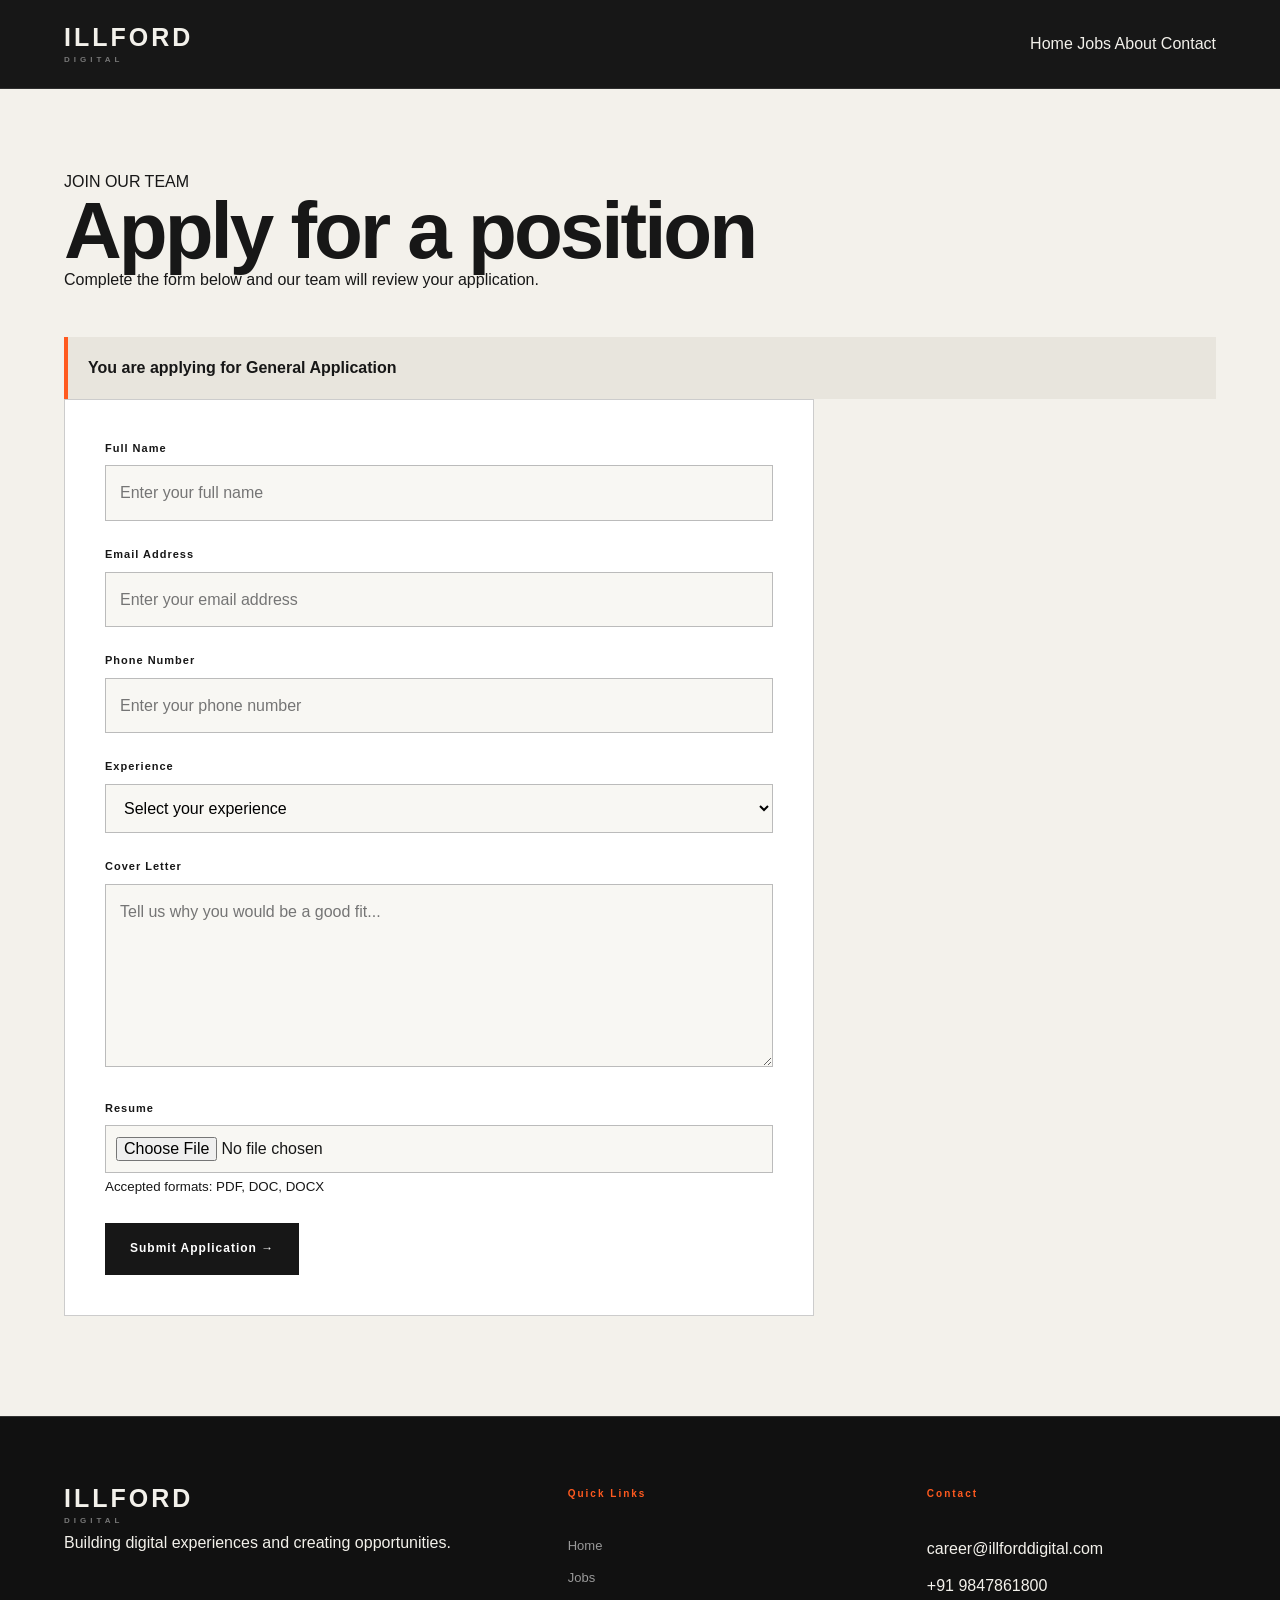
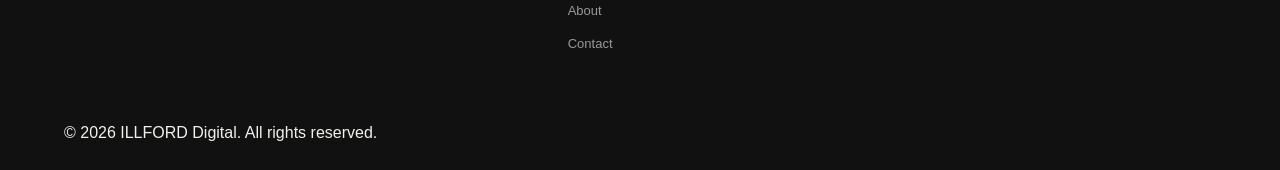
==== apply.html @ 4b97b5e9 "Initial commit - ILLFORD Digital job portal" ====
<!DOCTYPE html>
<html lang="en">

<head>

    <meta charset="UTF-8">

    <meta name="viewport" content="width=device-width, initial-scale=1.0">

    <title>Apply | ILLFORD Digital</title>

    <link rel="stylesheet" href="css/style.css">

</head>


<body>


    <!-- =========================
         NAVIGATION
    ========================== -->

    <header class="navbar">

        <div class="container nav-container">

            <a href="index.html" class="logo">

                ILLF<span>O</span>RD

                <small>DIGITAL</small>

            </a>


            <nav>

                <a href="index.html">
                    Home
                </a>

                <a href="jobs.html">
                    Jobs
                </a>

                <a href="about.html">
                    About
                </a>

                <a href="contact.html">
                    Contact
                </a>

            </nav>

        </div>

    </header>



    <!-- =========================
         APPLICATION PAGE
    ========================== -->

    <main>


        <section class="application-section">

            <div class="container">


                <div class="application-header">

                    <p class="eyebrow">
                        JOIN OUR TEAM
                    </p>

                    <h1>
                        Apply for a position
                    </h1>

                    <p>
                        Complete the form below and our team
                        will review your application.
                    </p>

                </div>



                <!-- Selected Job -->

                <div class="selected-job">

                    <span>
                        You are applying for
                    </span>

                    <strong id="selectedJob">
                        Loading...
                    </strong>

                </div>



                <!-- Application Form -->

                <form
                    id="applicationForm"
                    class="application-form"
                >


                    <!-- Name -->

                    <div class="form-group">

                        <label for="fullName">
                            Full Name
                        </label>

                        <input
                            type="text"
                            id="fullName"
                            name="fullName"
                            placeholder="Enter your full name"
                            required
                        >

                    </div>



                    <!-- Email -->

                    <div class="form-group">

                        <label for="email">
                            Email Address
                        </label>

                        <input
                            type="email"
                            id="email"
                            name="email"
                            placeholder="Enter your email address"
                            required
                        >

                    </div>



                    <!-- Phone -->

                    <div class="form-group">

                        <label for="phone">
                            Phone Number
                        </label>

                        <input
                            type="tel"
                            id="phone"
                            name="phone"
                            placeholder="Enter your phone number"
                            required
                        >

                    </div>



                    <!-- Experience -->

                    <div class="form-group">

                        <label for="experience">
                            Experience
                        </label>

                        <select
                            id="experience"
                            name="experience"
                            required
                        >

                            <option value="">
                                Select your experience
                            </option>

                            <option value="Fresher">
                                Fresher
                            </option>

                            <option value="0-1">
                                0–1 Years
                            </option>

                            <option value="1-2">
                                1–2 Years
                            </option>

                            <option value="2-5">
                                2–5 Years
                            </option>

                            <option value="5+">
                                5+ Years
                            </option>

                        </select>

                    </div>



                    <!-- Cover Letter -->

                    <div class="form-group">

                        <label for="message">
                            Cover Letter
                        </label>

                        <textarea
                            id="message"
                            name="message"
                            rows="6"
                            placeholder="Tell us why you would be a good fit..."
                            required
                        ></textarea>

                    </div>



                    <!-- Resume -->

                    <div class="form-group">

                        <label for="resume">
                            Resume
                        </label>

                        <input
                            type="file"
                            id="resume"
                            name="resume"
                            accept=".pdf,.doc,.docx"
                            required
                        >

                        <small>
                            Accepted formats: PDF, DOC, DOCX
                        </small>

                    </div>



                    <!-- Submit -->

                    <button
                        type="submit"
                        class="submit-btn"
                    >
                        Submit Application →
                    </button>


                    <!-- Success Message -->

                    <div
                        id="successMessage"
                        class="success-message"
                    >

                        <strong>
                            Application submitted successfully!
                        </strong>

                        <p>
                            Thank you for applying.
                            Our team will review your application
                            and contact you if your profile is shortlisted.
                        </p>

                    </div>


                </form>

            </div>

        </section>


    </main>



    <!-- =========================
         FOOTER
    ========================== -->

    <footer class="footer">

        <div class="container footer-content">


            <div>

                <a
                    href="index.html"
                    class="logo footer-logo"
                >

                    ILLF<span>O</span>RD

                    <small>DIGITAL</small>

                </a>

                <p>
                    Building digital experiences and
                    creating opportunities.
                </p>

            </div>



            <div class="footer-links">

                <h4>
                    Quick Links
                </h4>

                <a href="index.html">
                    Home
                </a>

                <a href="jobs.html">
                    Jobs
                </a>

                <a href="about.html">
                    About
                </a>

                <a href="contact.html">
                    Contact
                </a>

            </div>



            <div class="footer-links">

                <h4>
                    Contact
                </h4>

                <p>
                    career@illforddigital.com
                </p>

                <p>
                    +91 9847861800
                </p>

            </div>


        </div>


        <div class="container copyright">

            <p>
                © 2026 ILLFORD Digital. All rights reserved.
            </p>

        </div>

    </footer>



    <script src="js/apply.js"></script>

</body>

</html>
---- css/style.css ----
/* =========================================================
   ILLFORD DIGITAL — MAIN STYLESHEET
   ========================================================= */


/* =========================
   RESET
   ========================= */

* {
    margin: 0;
    padding: 0;
    box-sizing: border-box;
}

html {
    scroll-behavior: smooth;
}

body {
    font-family: Arial, Helvetica, sans-serif;
    background: #f3f1eb;
    color: #171717;
    line-height: 1.6;
}

a {
    text-decoration: none;
    color: inherit;
}

button,
input,
textarea,
select {
    font: inherit;
}

.container {
    width: min(1180px, 90%);
    margin: auto;
}


/* =========================================================
   PREMIUM NAVBAR
   ========================================================= */

.navbar {
    background: #171717;
    color: #f3f1eb;
    border-bottom: 1px solid #2f2f2f;
    position: relative;
    z-index: 100;
}

.nav-container {
    min-height: 88px;
    display: flex;
    align-items: center;
    justify-content: space-between;
    gap: 40px;
}


/* LOGO */

.logo {
    display: inline-block;
    color: #f3f1eb;
    font-size: 25px;
    font-weight: 900;
    letter-spacing: 3px;
    line-height: 1;
    white-space: nowrap;
    transition: 0.2s ease;
}

.logo small {
    display: block;
    margin-top: 6px;
    font-size: 8px;
    letter-spacing: 4px;
    font-weight: 700;
    color: #777;
}

.logo:hover {
    color: #ff5a1f;
}


/* NAVIGATION */

.nav-links {
    display: flex;
    align-items: center;
    gap: 6px;
    padding: 5px;
    border: 1px solid #303030;
    border-radius: 50px;
    background: #1d1d1d;
}

.nav-links a {
    position: relative;
    padding: 10px 18px;
    color: #999;
    font-size: 12px;
    font-weight: 800;
    letter-spacing: 0.8px;
    border-radius: 40px;
    transition:
        color 0.2s ease,
        background 0.2s ease,
        transform 0.2s ease;
}

.nav-links a:hover {
    color: #f3f1eb;
    background: #292929;
}


/* ACTIVE PAGE */

.nav-links a.active {
    color: #171717;
    background: #ff5a1f;
}

.nav-links a.active:hover {
    color: #171717;
    background: #ff5a1f;
}


/* VIEW JOBS BUTTON */

.nav-cta {
    display: inline-flex;
    align-items: center;
    justify-content: center;
    gap: 10px;
    min-width: 135px;
    padding: 13px 19px;
    border: 1px solid #ff5a1f;
    border-radius: 2px;
    color: #ff5a1f;
    font-size: 11px;
    font-weight: 900;
    letter-spacing: 1px;
    transition:
        background 0.25s ease,
        color 0.25s ease,
        transform 0.25s ease;
}

.nav-cta:hover {
    background: #ff5a1f;
    color: #171717;
    transform: translateY(-2px);
}


/* =========================================================
   HOME PAGE
   ========================================================= */


/* HERO */

.hero-new {
    background: #171717;
    color: #f3f1eb;
    min-height: 650px;
    padding: 55px 0 35px;
    position: relative;
    overflow: hidden;
}

.hero-new::after {
    content: "";
    position: absolute;
    width: 380px;
    height: 380px;
    border: 1px solid #333;
    border-radius: 50%;
    right: -120px;
    bottom: -180px;
    pointer-events: none;
}

.hero-top {
    display: flex;
    justify-content: space-between;
    align-items: center;
    border-bottom: 1px solid #333;
    padding-bottom: 20px;
}

.hero-label {
    display: flex;
    align-items: center;
    gap: 10px;
    color: #aaa;
    font-size: 11px;
    font-weight: 800;
    letter-spacing: 2px;
}

.hero-label span {
    width: 8px;
    height: 8px;
    display: inline-block;
    background: #ff5a1f;
    border-radius: 50%;
}

.hero-number {
    color: #666;
    font-size: 12px;
    font-weight: 800;
}


.hero-main {
    min-height: 470px;
    display: grid;
    grid-template-columns: 2fr 1fr;
    align-items: center;
    gap: 70px;
}

.hero-title h1 {
    font-size: clamp(75px, 11vw, 150px);
    line-height: 0.82;
    letter-spacing: -7px;
    font-weight: 900;
}

.hero-title h1 span {
    color: #ff5a1f;
}


.hero-side {
    max-width: 310px;
}

.hero-description {
    color: #aaa;
    font-size: 16px;
    line-height: 1.8;
    margin-bottom: 35px;
}

.hero-button {
    display: inline-flex;
    align-items: center;
    justify-content: space-between;
    gap: 35px;
    min-width: 230px;
    padding: 17px 20px;
    background: #ff5a1f;
    color: #171717;
    font-size: 12px;
    font-weight: 900;
    letter-spacing: 1px;
    transition: 0.25s ease;
}

.hero-button span {
    font-size: 20px;
}

.hero-button:hover {
    background: #f3f1eb;
    color: #171717;
    transform: translateY(-3px);
}


.hero-bottom {
    display: flex;
    align-items: center;
    gap: 10px;
    border-top: 1px solid #333;
    padding-top: 20px;
}

.hero-tag {
    border: 1px solid #444;
    padding: 8px 14px;
    color: #888;
    font-size: 10px;
    font-weight: 800;
    letter-spacing: 1.5px;
}

.hero-scroll {
    margin-left: auto;
    color: #666;
    font-size: 10px;
    letter-spacing: 1.5px;
}


/* =========================================================
   COMMON SECTIONS
   ========================================================= */

.section-label {
    color: #ff5a1f;
    font-size: 11px;
    font-weight: 900;
    letter-spacing: 2px;
}


/* =========================================================
   POSITIONS
   ========================================================= */

.positions-section {
    padding: 110px 0;
    background: #f3f1eb;
}

.section-heading {
    display: flex;
    justify-content: space-between;
    align-items: flex-end;
    margin-bottom: 65px;
}

.section-heading h2,
.why-header h2 {
    margin-top: 18px;
    font-size: clamp(50px, 7vw, 90px);
    line-height: 0.9;
    letter-spacing: -4px;
    font-weight: 900;
}

.section-heading h2 span,
.why-header h2 span {
    color: #ff5a1f;
}

.position-count {
    display: flex;
    align-items: center;
    gap: 14px;
}

.position-count strong {
    font-size: 65px;
    line-height: 1;
    font-weight: 900;
}

.position-count span {
    font-size: 10px;
    line-height: 1.3;
    font-weight: 800;
    letter-spacing: 1px;
    color: #777;
}


/* FEATURED JOBS */

.featured-jobs {
    border-top: 2px solid #171717;
}

.featured-job {
    display: grid;
    grid-template-columns: 80px 1fr 80px;
    align-items: center;
    gap: 30px;
    padding: 32px 0;
    border-bottom: 1px solid #bbb;
    transition: 0.25s ease;
}

.featured-job:hover {
    padding-left: 15px;
    padding-right: 15px;
    background: #e9e6de;
}

.job-index {
    font-size: 13px;
    font-weight: 900;
    color: #999;
}

.job-info > span {
    display: block;
    margin-bottom: 8px;
    color: #777;
    font-size: 10px;
    font-weight: 900;
    letter-spacing: 1.5px;
}

.job-info h3 {
    font-size: 30px;
    line-height: 1.1;
    font-weight: 900;
    letter-spacing: -1px;
}

.job-info p {
    max-width: 550px;
    margin-top: 8px;
    color: #777;
    font-size: 14px;
}

.job-arrow {
    justify-self: end;
    width: 48px;
    height: 48px;
    display: flex;
    align-items: center;
    justify-content: center;
    border: 1px solid #aaa;
    font-size: 20px;
    transition: 0.25s ease;
}

.featured-job:hover .job-arrow {
    background: #ff5a1f;
    border-color: #ff5a1f;
    transform: rotate(45deg);
}

.all-jobs-link {
    text-align: right;
    margin-top: 30px;
}

.all-jobs-link a {
    color: #171717;
    font-size: 12px;
    font-weight: 900;
    letter-spacing: 1px;
    border-bottom: 2px solid #ff5a1f;
    padding-bottom: 5px;
}

.all-jobs-link span {
    margin-left: 10px;
    color: #ff5a1f;
}


/* =========================================================
   WHY ILLFORD
   ========================================================= */

.why-section {
    background: #171717;
    color: #f3f1eb;
    padding: 110px 0;
}

.why-header {
    margin-bottom: 70px;
}

.why-header h2 {
    max-width: 800px;
}

.why-grid {
    display: grid;
    grid-template-columns: repeat(3, 1fr);
    border-top: 1px solid #444;
}

.why-card {
    min-height: 300px;
    padding: 30px;
    border-right: 1px solid #444;
    position: relative;
}

.why-card:last-child {
    border-right: none;
}

.why-number {
    color: #ff5a1f;
    font-size: 13px;
    font-weight: 900;
}

.why-card h3 {
    margin-top: 95px;
    font-size: 21px;
    font-weight: 900;
    letter-spacing: 1px;
}

.why-card p {
    margin-top: 15px;
    max-width: 280px;
    color: #888;
    font-size: 14px;
    line-height: 1.7;
}


/* =========================================================
   FINAL CTA
   ========================================================= */

.final-cta {
    background: #ff5a1f;
    padding: 100px 0;
    color: #171717;
}

.cta-number {
    font-size: 12px;
    font-weight: 900;
    margin-bottom: 30px;
}

.final-cta h2 {
    font-size: clamp(55px, 8vw, 105px);
    line-height: 0.88;
    letter-spacing: -5px;
    font-weight: 900;
}

.final-cta h2 span {
    color: #f3f1eb;
}

.final-cta a {
    display: inline-block;
    margin-top: 45px;
    border-bottom: 2px solid #171717;
    padding-bottom: 7px;
    font-size: 12px;
    font-weight: 900;
    letter-spacing: 1px;
}


/* =========================================================
   FOOTER
   ========================================================= */

.new-footer {
    background: #111;
    color: #f3f1eb;
    padding: 50px 0 25px;
}

.footer-top {
    display: flex;
    justify-content: space-between;
    align-items: flex-start;
    padding-bottom: 50px;
}

.footer-brand {
    font-size: 30px;
    font-weight: 900;
    letter-spacing: 3px;
}

.footer-brand small {
    display: block;
    margin-top: 4px;
    font-size: 8px;
    letter-spacing: 4px;
}

.footer-top p {
    color: #777;
    font-size: 14px;
}

.footer-bottom {
    border-top: 1px solid #333;
    padding-top: 20px;
    display: flex;
    justify-content: space-between;
    color: #666;
    font-size: 10px;
    font-weight: 700;
    letter-spacing: 1px;
}

.footer-bottom div {
    display: flex;
    gap: 25px;
}

.footer-bottom a:hover {
    color: #ff5a1f;
}


/* =========================================================
   JOBS PAGE
   ========================================================= */

.page-header {
    background: #171717;
    color: #f3f1eb;
    padding: 75px 0;
}

.page-header h1 {
    margin-top: 15px;
    font-size: clamp(55px, 8vw, 100px);
    line-height: 0.9;
    letter-spacing: -4px;
    font-weight: 900;
}

.jobs-section {
    padding: 70px 0 100px;
}

.job-search {
    margin-bottom: 45px;
}

.job-search input {
    width: 100%;
    padding: 18px 20px;
    border: 1px solid #aaa;
    background: transparent;
    outline: none;
    font-size: 15px;
}

.job-search input:focus {
    border-color: #ff5a1f;
}

.jobs-grid {
    display: grid;
    grid-template-columns: repeat(2, 1fr);
    gap: 20px;
}

.job-card {
    background: #fff;
    border: 1px solid #ccc;
    padding: 30px;
    display: flex;
    flex-direction: column;
    transition: 0.25s ease;
}

.job-card:hover {
    border-color: #171717;
    transform: translateY(-5px);
}

.job-card-top {
    display: flex;
    justify-content: space-between;
    gap: 15px;
    margin-bottom: 20px;
}

.job-category,
.job-type {
    font-size: 10px;
    font-weight: 900;
    letter-spacing: 1px;
}

.job-category {
    color: #ff5a1f;
}

.job-type {
    color: #777;
}

.job-card h2 {
    font-size: 28px;
    line-height: 1.1;
    margin-bottom: 18px;
}

.job-details {
    display: flex;
    flex-wrap: wrap;
    gap: 10px;
    margin-bottom: 20px;
}

.job-details span {
    padding: 7px 10px;
    background: #f0eee8;
    color: #666;
    font-size: 10px;
    font-weight: 800;
}

.job-card > p {
    color: #777;
    font-size: 14px;
    margin-bottom: 30px;
}

.apply-btn {
    margin-top: auto;
    display: inline-block;
    width: fit-content;
    padding: 13px 18px;
    background: #171717;
    color: #f3f1eb;
    font-size: 11px;
    font-weight: 900;
    letter-spacing: 1px;
    transition: 0.2s ease;
}

.apply-btn:hover {
    background: #ff5a1f;
    color: #171717;
}


/* =========================================================
   APPLICATION PAGE
   ========================================================= */

.application-section {
    padding: 80px 0 100px;
}

.application-header {
    margin-bottom: 45px;
}

.application-header h1 {
    font-size: clamp(45px, 7vw, 80px);
    line-height: 0.9;
    letter-spacing: -3px;
}

.selected-job {
    margin-top: 20px;
    padding: 18px 20px;
    border-left: 4px solid #ff5a1f;
    background: #e8e5dd;
    font-weight: 800;
}

.application-form {
    max-width: 750px;
    background: #fff;
    padding: 40px;
    border: 1px solid #ccc;
}

.form-group {
    margin-bottom: 25px;
}

.form-group label {
    display: block;
    margin-bottom: 8px;
    font-size: 11px;
    font-weight: 900;
    letter-spacing: 1px;
}

.form-group input,
.form-group select,
.form-group textarea {
    width: 100%;
    padding: 14px;
    border: 1px solid #bbb;
    background: #f8f7f3;
    outline: none;
}

.form-group input:focus,
.form-group select:focus,
.form-group textarea:focus {
    border-color: #ff5a1f;
}

.form-group textarea {
    min-height: 150px;
    resize: vertical;
}

.form-group input[type="file"] {
    padding: 10px;
}

.submit-btn {
    border: none;
    background: #171717;
    color: #fff;
    padding: 16px 25px;
    font-size: 12px;
    font-weight: 900;
    letter-spacing: 1px;
    cursor: pointer;
    transition: 0.2s ease;
}

.submit-btn:hover {
    background: #ff5a1f;
    color: #171717;
}

.success-message {
    display: none;
    margin-top: 25px;
    padding: 20px;
    background: #dff4e5;
    border-left: 4px solid #2e8b57;
    color: #205c38;
    font-weight: 700;
}


/* =========================================================
   ABOUT PAGE
   ========================================================= */

.about-section {
    padding: 90px 0;
}

.about-grid {
    display: grid;
    grid-template-columns: 1.4fr 0.8fr;
    gap: 70px;
    align-items: start;
}

.about-content h2 {
    font-size: clamp(45px, 6vw, 75px);
    line-height: 0.9;
    letter-spacing: -3px;
    margin-bottom: 30px;
}

.about-content h2 span {
    color: #ff5a1f;
}

.about-content p {
    max-width: 650px;
    color: #666;
    font-size: 16px;
    margin-bottom: 20px;
}

.about-card {
    background: #171717;
    color: #f3f1eb;
    padding: 40px;
}

.about-card h3 {
    color: #ff5a1f;
    margin-bottom: 20px;
    font-size: 13px;
    letter-spacing: 1px;
}

.about-card p {
    color: #aaa;
}

.values-section {
    background: #e8e5dd;
    padding: 90px 0;
}

.values-section h2 {
    font-size: 55px;
    margin-bottom: 50px;
    letter-spacing: -3px;
}

.values-grid {
    display: grid;
    grid-template-columns: repeat(3, 1fr);
    gap: 20px;
}

.value-card {
    background: #fff;
    padding: 35px;
    border: 1px solid #ccc;
}

.value-card span {
    color: #ff5a1f;
    font-size: 12px;
    font-weight: 900;
}

.value-card h3 {
    margin-top: 70px;
    font-size: 22px;
}

.value-card p {
    color: #777;
    margin-top: 12px;
    font-size: 14px;
}


/* =========================================================
   CONTACT PAGE
   ========================================================= */

.contact-section {
    padding: 80px 0 100px;
}

.contact-grid {
    display: grid;
    grid-template-columns: 0.8fr 1.2fr;
    gap: 60px;
}

.contact-info h2 {
    font-size: 55px;
    line-height: 0.9;
    letter-spacing: -3px;
    margin-bottom: 35px;
}

.contact-item {
    margin-bottom: 30px;
}

.contact-icon {
    color: #ff5a1f;
    font-size: 12px;
    font-weight: 900;
    letter-spacing: 1px;
}

.contact-item p {
    margin-top: 6px;
    color: #666;
}

.contact-form-card {
    background: #fff;
    border: 1px solid #ccc;
    padding: 40px;
}


/* =========================================================
   RESPONSIVE — TABLET
   ========================================================= */

@media (max-width: 850px) {

    .nav-container {
        gap: 20px;
    }

    .nav-links {
        gap: 3px;
    }

    .nav-links a {
        padding: 9px 12px;
    }

    .nav-cta {
        min-width: auto;
        padding: 12px 14px;
    }

    .hero-main {
        grid-template-columns: 1fr;
        gap: 40px;
    }

    .hero-side {
        max-width: 450px;
    }

    .hero-main {
        min-height: 520px;
    }

    .hero-title h1 {
        font-size: clamp(70px, 17vw, 120px);
    }

    .section-heading {
        align-items: flex-start;
        gap: 30px;
    }

    .jobs-grid {
        grid-template-columns: 1fr;
    }

    .why-grid {
        grid-template-columns: 1fr;
    }

    .why-card {
        border-right: none;
        border-bottom: 1px solid #444;
    }

    .why-card:last-child {
        border-bottom: none;
    }

    .about-grid,
    .contact-grid {
        grid-template-columns: 1fr;
    }

    .values-grid {
        grid-template-columns: 1fr;
    }
}


/* =========================================================
   RESPONSIVE — MOBILE
   ========================================================= */

@media (max-width: 600px) {

    .nav-container {
        min-height: 75px;
        gap: 15px;
    }

    .logo {
        font-size: 19px;
        letter-spacing: 2px;
    }

    .logo small {
        font-size: 7px;
        letter-spacing: 3px;
    }

    .nav-links {
        gap: 2px;
        padding: 3px;
    }

    .nav-links a {
        padding: 8px 9px;
        font-size: 9px;
        letter-spacing: 0.3px;
    }

    .nav-cta {
        display: none;
    }


    .hero-new {
        padding-top: 35px;
    }

    .hero-main {
        min-height: 500px;
    }

    .hero-title h1 {
        letter-spacing: -4px;
    }

    .hero-bottom {
        flex-wrap: wrap;
    }

    .hero-scroll {
        width: 100%;
        margin-left: 0;
        margin-top: 10px;
    }


    .section-heading {
        flex-direction: column;
    }

    .position-count {
        margin-top: 15px;
    }


    .featured-job {
        grid-template-columns: 35px 1fr 45px;
        gap: 15px;
    }

    .job-info h3 {
        font-size: 22px;
    }

    .job-info p {
        font-size: 13px;
    }

    .job-arrow {
        width: 40px;
        height: 40px;
    }


    .application-form,
    .contact-form-card {
        padding: 25px;
    }


    .footer-top,
    .footer-bottom {
        flex-direction: column;
        gap: 25px;
    }

    .footer-bottom div {
        flex-wrap: wrap;
    }
}
/* =========================================================
   PREMIUM CONTENT DESIGN
   CAREERS / ABOUT / CONTACT
   ========================================================= */


/* =========================================================
   CAREERS PAGE
   ========================================================= */

.page-header {
    background: #171717;
    color: #f3f1eb;
    padding: 90px 0 85px;
    position: relative;
    overflow: hidden;
}

.page-header::after {
    content: "CAREERS";
    position: absolute;
    right: -20px;
    bottom: -55px;

    font-size: 150px;
    font-weight: 900;
    letter-spacing: -8px;

    color: rgba(255, 255, 255, 0.025);

    pointer-events: none;
}

.page-header .section-label {
    display: block;
    margin-bottom: 22px;
}

.page-header h1 {
    position: relative;
    z-index: 1;

    max-width: 900px;

    margin: 0;

    font-size: clamp(65px, 9vw, 120px);
    line-height: 0.85;
    letter-spacing: -6px;
    font-weight: 900;
}

.page-header h1::first-line {
    color: #f3f1eb;
}


/* JOB SECTION */

.jobs-section {
    padding: 90px 0 120px;
    background: #f3f1eb;
}


/* SEARCH */

.job-search {
    display: flex;
    align-items: center;
    justify-content: space-between;

    margin-bottom: 55px;
    padding-bottom: 20px;

    border-bottom: 1px solid #aaa;
}

.job-search::before {
    content: "SEARCH OPEN POSITIONS";

    color: #ff5a1f;

    font-size: 10px;
    font-weight: 900;
    letter-spacing: 1.5px;
}

.job-search input {
    width: 330px;

    padding: 14px 0;

    border: none;
    border-bottom: 2px solid #171717;

    background: transparent;

    outline: none;

    color: #171717;

    font-size: 14px;
    font-weight: 700;
}

.job-search input::placeholder {
    color: #888;
}

.job-search input:focus {
    border-bottom-color: #ff5a1f;
}


/* JOB GRID */

.jobs-grid {
    display: grid;
    grid-template-columns: repeat(2, 1fr);
    gap: 18px;
}


/* JOB CARD */

.job-card {
    position: relative;

    min-height: 360px;

    background: #fff;

    border: 1px solid #ccc;

    padding: 30px;

    display: flex;
    flex-direction: column;

    transition:
        transform 0.3s ease,
        background 0.3s ease,
        border-color 0.3s ease;
}

.job-card::before {
    content: "";

    position: absolute;
    top: 0;
    left: 0;

    width: 0;
    height: 4px;

    background: #ff5a1f;

    transition: width 0.3s ease;
}

.job-card:hover {
    transform: translateY(-6px);

    border-color: #171717;

    background: #faf9f5;
}

.job-card:hover::before {
    width: 100%;
}


/* CARD TOP */

.job-card-top {
    display: flex;
    justify-content: space-between;
    align-items: center;

    margin-bottom: 55px;
}

.job-category {
    color: #ff5a1f;

    font-size: 10px;
    font-weight: 900;
    letter-spacing: 1.5px;
}

.job-type {
    color: #777;

    font-size: 9px;
    font-weight: 900;
    letter-spacing: 1px;

    border: 1px solid #ccc;

    padding: 6px 9px;
}


/* JOB TITLE */

.job-card h2 {
    max-width: 450px;

    margin-bottom: 20px;

    font-size: clamp(28px, 3vw, 40px);
    line-height: 0.95;
    letter-spacing: -2px;

    font-weight: 900;
}


/* DETAILS */

.job-details {
    display: flex;
    flex-wrap: wrap;
    gap: 8px;

    margin-bottom: 20px;
}

.job-details span {
    background: #eeece5;

    padding: 6px 9px;

    color: #666;

    font-size: 9px;
    font-weight: 800;
    letter-spacing: 0.5px;
}


/* DESCRIPTION */

.job-card > p {
    max-width: 470px;

    margin-bottom: 30px;

    color: #777;

    font-size: 14px;
    line-height: 1.7;
}


/* APPLY */

.apply-btn {
    margin-top: auto;

    display: inline-flex;
    align-items: center;
    justify-content: space-between;

    width: 100%;

    padding: 15px 16px;

    background: #171717;
    color: #f3f1eb;

    font-size: 10px;
    font-weight: 900;
    letter-spacing: 1px;

    transition: 0.25s ease;
}

.apply-btn::after {
    content: "↗";

    font-size: 18px;
}

.apply-btn:hover {
    background: #ff5a1f;
    color: #171717;
}


/* =========================================================
   ABOUT PAGE
   ========================================================= */

.about-section {
    padding: 110px 0;

    background: #f3f1eb;
}


/* MAIN ABOUT LAYOUT */

.about-grid {
    display: grid;

    grid-template-columns: 1.25fr 0.75fr;

    gap: 100px;

    align-items: start;
}


/* ABOUT TEXT */

.about-content {
    position: relative;
}

.about-content::before {
    content: "01";

    display: block;

    margin-bottom: 25px;

    color: #ff5a1f;

    font-size: 11px;
    font-weight: 900;
    letter-spacing: 2px;
}

.about-content h2 {
    max-width: 800px;

    margin-bottom: 40px;

    font-size: clamp(55px, 7vw, 95px);
    line-height: 0.87;

    letter-spacing: -5px;

    font-weight: 900;
}

.about-content h2 span {
    color: #ff5a1f;
}

.about-content p {
    max-width: 690px;

    margin-bottom: 24px;

    color: #626262;

    font-size: 16px;
    line-height: 1.85;
}


/* MISSION CARD */

.about-card {
    position: relative;

    min-height: 330px;

    padding: 38px;

    background: #171717;

    color: #f3f1eb;

    display: flex;
    flex-direction: column;
    justify-content: space-between;

    overflow: hidden;
}

.about-card::before {
    content: "✦";

    position: absolute;

    top: 18px;
    right: 25px;

    color: #ff5a1f;

    font-size: 25px;
}

.about-card::after {
    content: "MISSION";

    position: absolute;

    right: -25px;
    bottom: -35px;

    font-size: 90px;
    font-weight: 900;

    color: rgba(255,255,255,0.035);
}

.about-card h3 {
    position: relative;
    z-index: 1;

    color: #ff5a1f;

    font-size: 12px;
    letter-spacing: 1.5px;
    font-weight: 900;
}

.about-card p {
    position: relative;
    z-index: 1;

    max-width: 330px;

    color: #aaa;

    font-size: 17px;
    line-height: 1.75;
}


/* VALUES */

.values-section {
    padding: 110px 0;

    background: #e8e5dd;
}

.values-section > .container::before {
    content: "OUR VALUES";

    display: block;

    margin-bottom: 20px;

    color: #ff5a1f;

    font-size: 11px;
    font-weight: 900;
    letter-spacing: 2px;
}

.values-section h2 {
    max-width: 850px;

    margin-bottom: 65px;

    font-size: clamp(50px, 7vw, 90px);

    line-height: 0.88;

    letter-spacing: -5px;

    font-weight: 900;
}

.values-grid {
    display: grid;

    grid-template-columns: repeat(3, 1fr);

    gap: 0;

    border-top: 2px solid #171717;
}

.value-card {
    min-height: 330px;

    padding: 30px;

    background: transparent;

    border: none;

    border-right: 1px solid #aaa;

    transition: 0.25s ease;
}

.value-card:last-child {
    border-right: none;
}

.value-card:hover {
    background: #f3f1eb;
}

.value-card span {
    color: #ff5a1f;

    font-size: 12px;
    font-weight: 900;
}

.value-card h3 {
    margin-top: 105px;

    font-size: 25px;

    line-height: 1;

    letter-spacing: -1px;

    font-weight: 900;
}

.value-card p {
    max-width: 270px;

    margin-top: 18px;

    color: #707070;

    font-size: 14px;

    line-height: 1.7;
}


/* =========================================================
   CONTACT PAGE
   ========================================================= */

.contact-section {
    padding: 110px 0 130px;

    background: #f3f1eb;
}


/* CONTACT GRID */

.contact-grid {
    display: grid;

    grid-template-columns: 0.75fr 1.25fr;

    gap: 100px;

    align-items: start;
}


/* CONTACT INFORMATION */

.contact-info {
    position: relative;
}

.contact-info::before {
    content: "LET'S TALK";

    display: block;

    margin-bottom: 25px;

    color: #ff5a1f;

    font-size: 11px;
    font-weight: 900;
    letter-spacing: 2px;
}

.contact-info h2 {
    max-width: 500px;

    margin-bottom: 55px;

    font-size: clamp(55px, 7vw, 90px);

    line-height: 0.86;

    letter-spacing: -5px;

    font-weight: 900;
}

.contact-info h2::after {
    content: ".";

    color: #ff5a1f;
}


/* CONTACT ITEMS */

.contact-item {
    padding: 20px 0;

    border-top: 1px solid #bbb;
}

.contact-item:last-child {
    border-bottom: 1px solid #bbb;
}

.contact-icon {
    margin-bottom: 7px;

    color: #ff5a1f;

    font-size: 10px;
    font-weight: 900;
    letter-spacing: 1.5px;
}

.contact-item p {
    color: #555;

    font-size: 14px;
    font-weight: 600;
}


/* CONTACT FORM */

.contact-form-card {
    position: relative;

    background: #171717;

    border: none;

    padding: 45px;
}

.contact-form-card::before {
    content: "02";

    position: absolute;

    top: 25px;
    right: 30px;

    color: #555;

    font-size: 11px;
    font-weight: 900;
}


/* FORM */

.contact-form-card .form-group {
    margin-bottom: 27px;
}

.contact-form-card .form-group label {
    color: #aaa;

    margin-bottom: 9px;

    font-size: 10px;
    font-weight: 900;
    letter-spacing: 1.2px;
}

.contact-form-card .form-group input,
.contact-form-card .form-group textarea {
    width: 100%;

    padding: 15px 0;

    border: none;
    border-bottom: 1px solid #555;

    background: transparent;

    color: #f3f1eb;

    outline: none;

    font-size: 15px;

    transition: 0.2s ease;
}

.contact-form-card .form-group input::placeholder,
.contact-form-card .form-group textarea::placeholder {
    color: #666;
}

.contact-form-card .form-group input:focus,
.contact-form-card .form-group textarea:focus {
    border-bottom-color: #ff5a1f;
}

.contact-form-card .form-group textarea {
    min-height: 130px;

    resize: vertical;
}


/* CONTACT SUBMIT BUTTON */

.contact-form-card .submit-btn {
    width: 100%;

    margin-top: 10px;

    padding: 17px 20px;

    border: none;

    background: #ff5a1f;

    color: #171717;

    font-size: 11px;
    font-weight: 900;
    letter-spacing: 1px;

    cursor: pointer;

    transition: 0.25s ease;
}

.contact-form-card .submit-btn:hover {
    background: #f3f1eb;
}


/* CONTACT SUCCESS */

.contact-form-card .success-message {
    background: #202d25;

    border-left: 3px solid #ff5a1f;

    color: #b9d9c5;
}


/* =========================================================
   CAREERS / ABOUT / CONTACT — RESPONSIVE
   ========================================================= */

@media (max-width: 850px) {

    .page-header {
        padding: 70px 0;
    }

    .page-header h1 {
        font-size: clamp(60px, 12vw, 90px);
    }

    .jobs-grid {
        grid-template-columns: 1fr;
    }

    .job-card {
        min-height: 330px;
    }

    .job-search {
        display: block;
    }

    .job-search::before {
        display: block;
        margin-bottom: 15px;
    }

    .job-search input {
        width: 100%;
    }

    .about-grid,
    .contact-grid {
        grid-template-columns: 1fr;
        gap: 60px;
    }

    .about-card {
        min-height: 280px;
    }

    .values-grid {
        grid-template-columns: 1fr;
    }

    .value-card {
        min-height: 250px;

        border-right: none;
        border-bottom: 1px solid #aaa;
    }

    .value-card:last-child {
        border-bottom: none;
    }

    .value-card h3 {
        margin-top: 70px;
    }

    .contact-info h2 {
        margin-bottom: 40px;
    }
}


@media (max-width: 600px) {

    .page-header {
        padding: 60px 0;
    }

    .page-header h1 {
        font-size: 58px;
        letter-spacing: -4px;
    }

    .page-header::after {
        font-size: 80px;
        bottom: -25px;
    }

    .jobs-section,
    .about-section,
    .contact-section {
        padding: 70px 0 85px;
    }

    .job-card {
        min-height: 320px;
        padding: 25px;
    }

    .job-card-top {
        margin-bottom: 40px;
    }

    .job-card h2 {
        font-size: 30px;
    }

    .about-content h2,
    .contact-info h2,
    .values-section h2 {
        font-size: 52px;
        letter-spacing: -3px;
    }

    .about-card {
        padding: 30px;
    }

    .about-card p {
        font-size: 15px;
    }

    .values-section {
        padding: 75px 0;
    }

    .value-card {
        padding: 25px;
    }

    .contact-form-card {
        padding: 30px 25px;
    }
}
/* =========================================================
   FINAL POLISH — CAREERS + CTA + FOOTER
   ========================================================= */


/* =========================================================
   CAREERS HERO — FIX OVERLAPPING TEXT
   ========================================================= */

.page-header {
    position: relative;

    min-height: 500px;

    padding: 105px 0 100px;

    background: #171717;
    color: #f3f1eb;

    overflow: hidden;
}


/* Remove the giant background word that was overlapping */

.page-header::after {
    display: none !important;
}


/* Hero content */

.page-header .container {
    position: relative;
    z-index: 2;
}

.page-header h1 {
    max-width: 1050px;

    margin: 22px 0 25px;

    font-size: clamp(60px, 8vw, 105px);

    line-height: 0.88;

    letter-spacing: -5px;

    font-weight: 900;

    color: #f3f1eb;
}


/* Small heading */

.page-header p {
    max-width: 650px;

    margin-top: 25px;

    color: #a9a9a9;

    font-size: 16px;

    line-height: 1.7;
}


/* Career label */

.page-header .section-label {
    color: #ff5a1f;

    font-size: 11px;

    font-weight: 900;

    letter-spacing: 2px;
}


/* =========================================================
   SEARCH AREA
   ========================================================= */

.jobs-section {
    padding: 90px 0 110px;

    background: #f3f1eb;
}

.job-search {
    display: flex;

    align-items: center;

    justify-content: space-between;

    margin-bottom: 55px;

    padding-bottom: 20px;

    border-bottom: 1px solid #bdbab2;
}

.job-search::before {
    content: "SEARCH OPEN POSITIONS";

    color: #ff5a1f;

    font-size: 10px;

    font-weight: 900;

    letter-spacing: 1.8px;
}

.job-search input {
    width: 330px;

    padding: 13px 2px;

    border: none;

    border-bottom: 2px solid #171717;

    outline: none;

    background: transparent;

    color: #171717;

    font-size: 14px;

    font-weight: 600;
}

.job-search input::placeholder {
    color: #777;
}

.job-search input:focus {
    border-bottom-color: #ff5a1f;
}


/* =========================================================
   JOB CARDS
   ========================================================= */

.jobs-grid {
    display: grid;

    grid-template-columns: repeat(2, 1fr);

    gap: 18px;
}

.job-card {
    position: relative;

    min-height: 350px;

    padding: 30px;

    background: #ffffff;

    border: 1px solid #d1cec6;

    display: flex;

    flex-direction: column;

    transition:
        transform 0.3s ease,
        border-color 0.3s ease,
        box-shadow 0.3s ease;
}

.job-card:hover {
    transform: translateY(-6px);

    border-color: #171717;

    box-shadow: 8px 8px 0 #ff5a1f;
}

.job-card-top {
    display: flex;

    justify-content: space-between;

    align-items: center;

    margin-bottom: 50px;
}

.job-category {
    color: #ff5a1f;

    font-size: 10px;

    font-weight: 900;

    letter-spacing: 1.5px;
}

.job-type {
    padding: 6px 9px;

    border: 1px solid #ccc;

    color: #777;

    font-size: 9px;

    font-weight: 900;

    letter-spacing: 1px;
}

.job-card h2 {
    margin-bottom: 18px;

    max-width: 500px;

    color: #171717;

    font-size: clamp(28px, 3vw, 40px);

    line-height: 0.95;

    letter-spacing: -2px;

    font-weight: 900;
}

.job-details {
    display: flex;

    flex-wrap: wrap;

    gap: 7px;

    margin-bottom: 18px;
}

.job-details span {
    padding: 6px 9px;

    background: #eeece5;

    color: #666;

    font-size: 9px;

    font-weight: 800;
}

.job-card > p {
    max-width: 500px;

    margin-bottom: 30px;

    color: #777;

    font-size: 14px;

    line-height: 1.7;
}

.apply-btn {
    margin-top: auto;

    width: 100%;

    padding: 15px 17px;

    display: flex;

    align-items: center;

    justify-content: space-between;

    background: #171717;

    color: #f3f1eb;

    font-size: 10px;

    font-weight: 900;

    letter-spacing: 1.2px;

    transition: 0.25s ease;
}

.apply-btn::after {
    content: "↗";

    font-size: 18px;
}

.apply-btn:hover {
    background: #ff5a1f;

    color: #171717;
}


/* =========================================================
   JOIN THE TEAM SECTION
   ========================================================= */

/*
   These selectors cover the common CTA class names
   used in the existing pages.
*/

.final-cta,
.cta-section,
.cta {
    position: relative;

    padding: 105px 0 110px;

    background: #ff5a1f;

    color: #171717;

    overflow: hidden;
}


/* Decorative circle */

.final-cta::before,
.cta-section::before,
.cta::before {
    content: "";

    position: absolute;

    width: 450px;
    height: 450px;

    right: -140px;
    top: -220px;

    border: 1px solid rgba(23, 23, 23, 0.25);

    border-radius: 50%;
}

.final-cta::after,
.cta-section::after,
.cta::after {
    content: "JOIN";

    position: absolute;

    right: 30px;
    bottom: -65px;

    font-size: 180px;

    line-height: 1;

    font-weight: 900;

    letter-spacing: -10px;

    color: rgba(23, 23, 23, 0.08);

    pointer-events: none;
}


/* CTA container */

.final-cta .container,
.cta-section .container,
.cta .container {
    position: relative;

    z-index: 2;
}


/* CTA small label */

.final-cta .section-label,
.cta-section .section-label,
.cta .section-label {
    display: block;

    margin-bottom: 25px;

    color: #171717;

    font-size: 11px;

    font-weight: 900;

    letter-spacing: 2px;
}


/* JOIN THE TEAM fallback */

.final-cta h4,
.cta-section h4,
.cta h4 {
    margin-bottom: 25px;

    color: #171717;

    font-size: 11px;

    font-weight: 900;

    letter-spacing: 2px;
}


/* Main CTA heading */

.final-cta h2,
.cta-section h2,
.cta h2 {
    max-width: 900px;

    margin: 0;

    color: #171717;

    font-size: clamp(55px, 8vw, 110px);

    line-height: 0.85;

    letter-spacing: -6px;

    font-weight: 900;
}


/* CTA link */

.final-cta a,
.cta-section a,
.cta a {
    display: inline-flex;

    align-items: center;

    justify-content: space-between;

    min-width: 245px;

    margin-top: 45px;

    padding: 17px 20px;

    background: #171717;

    color: #f3f1eb;

    border: 1px solid #171717;

    font-size: 10px;

    font-weight: 900;

    letter-spacing: 1.2px;

    transition: 0.25s ease;
}

.final-cta a::after,
.cta-section a::after,
.cta a::after {
    content: "↗";

    margin-left: 35px;

    font-size: 18px;
}

.final-cta a:hover,
.cta-section a:hover,
.cta a:hover {
    background: #f3f1eb;

    color: #171717;

    transform: translateY(-4px);
}


/* =========================================================
   FOOTER — WORKS WITH YOUR EXISTING FOOTER
   ========================================================= */


/* Main footer */

footer {
    position: relative;

    background: #111111;

    color: #f3f1eb;

    padding: 70px 0 25px;

    overflow: hidden;
}


/* Top border */

footer::before {
    content: "";

    position: absolute;

    top: 0;
    left: 0;

    width: 100%;

    height: 1px;

    background: #333;
}


/* Footer container */

footer .container {
    position: relative;

    z-index: 2;
}


/* Footer content */

.footer-content {
    display: grid;

    grid-template-columns: 1.5fr 1fr 1fr;

    gap: 70px;

    padding-bottom: 65px;
}


/* =========================================================
   FOOTER BRAND
   ========================================================= */

.footer-brand {
    display: block;

    width: fit-content;

    margin-bottom: 20px;

    color: #f3f1eb;

    font-size: 32px;

    line-height: 1;

    font-weight: 900;

    letter-spacing: 4px;
}

.footer-brand small {
    display: block;

    margin-top: 8px;

    color: #777;

    font-size: 8px;

    letter-spacing: 5px;
}


/* Footer description */

.footer-description {
    max-width: 300px;

    color: #777;

    font-size: 14px;

    line-height: 1.7;
}


/* =========================================================
   FOOTER HEADINGS
   ========================================================= */

footer h4 {
    margin-bottom: 22px;

    color: #ff5a1f;

    font-size: 10px;

    font-weight: 900;

    letter-spacing: 2px;
}


/* =========================================================
   QUICK LINKS
   ========================================================= */

.footer-links {
    display: flex;

    flex-direction: column;

    align-items: flex-start;

    gap: 12px;
}

.footer-links a {
    display: inline-block;

    color: #999;

    font-size: 13px;

    transition:
        color 0.2s ease,
        transform 0.2s ease;
}

.footer-links a:hover {
    color: #f3f1eb;

    transform: translateX(5px);
}


/* =========================================================
   FOOTER CONTACT
   ========================================================= */

.footer-contact {
    display: flex;

    flex-direction: column;

    align-items: flex-start;

    gap: 13px;
}

.footer-contact a,
.footer-contact p {
    color: #999;

    font-size: 13px;

    line-height: 1.5;

    transition: color 0.2s ease;
}

.footer-contact a:hover {
    color: #ff5a1f;
}


/* =========================================================
   FOOTER BOTTOM
   ========================================================= */

.footer-bottom {
    display: flex;

    align-items: center;

    justify-content: space-between;

    padding-top: 22px;

    border-top: 1px solid #2d2d2d;

    color: #555;

    font-size: 10px;

    font-weight: 700;

    letter-spacing: 0.8px;
}


/* =========================================================
   IF YOUR FOOTER CURRENTLY USES SIMPLE TEXT/LINKS
   ========================================================= */

footer a {
    text-decoration: none;
}

footer p {
    margin-top: 0;
}


/* =========================================================
   RESPONSIVE
   ========================================================= */

@media (max-width: 850px) {

    .page-header {
        min-height: 440px;

        padding: 80px 0;
    }

    .page-header h1 {
        font-size: clamp(55px, 11vw, 85px);

        letter-spacing: -4px;
    }

    .jobs-grid {
        grid-template-columns: 1fr;
    }

    .job-search {
        display: block;
    }

    .job-search::before {
        display: block;

        margin-bottom: 15px;
    }

    .job-search input {
        width: 100%;
    }

    .footer-content {
        grid-template-columns: 1fr 1fr;

        gap: 45px;
    }

    .footer-brand {
        grid-column: 1 / -1;
    }
}


@media (max-width: 600px) {

    .page-header {
        min-height: 430px;

        padding: 65px 0;
    }

    .page-header h1 {
        font-size: 55px;

        letter-spacing: -3px;
    }

    .page-header p {
        font-size: 14px;
    }

    .jobs-section {
        padding: 65px 0 80px;
    }

    .job-card {
        min-height: 320px;

        padding: 25px;
    }

    .job-card h2 {
        font-size: 30px;
    }

    .final-cta,
    .cta-section,
    .cta {
        padding: 75px 0 80px;
    }

    .final-cta h2,
    .cta-section h2,
    .cta h2 {
        font-size: 55px;

        letter-spacing: -3px;
    }

    .final-cta a,
    .cta-section a,
    .cta a {
        width: 100%;
    }

    .footer-content {
        grid-template-columns: 1fr;

        gap: 40px;

        padding-bottom: 45px;
    }

    .footer-brand {
        grid-column: auto;
    }

    .footer-bottom {
        flex-direction: column;

        align-items: flex-start;

        gap: 15px;
    }
}
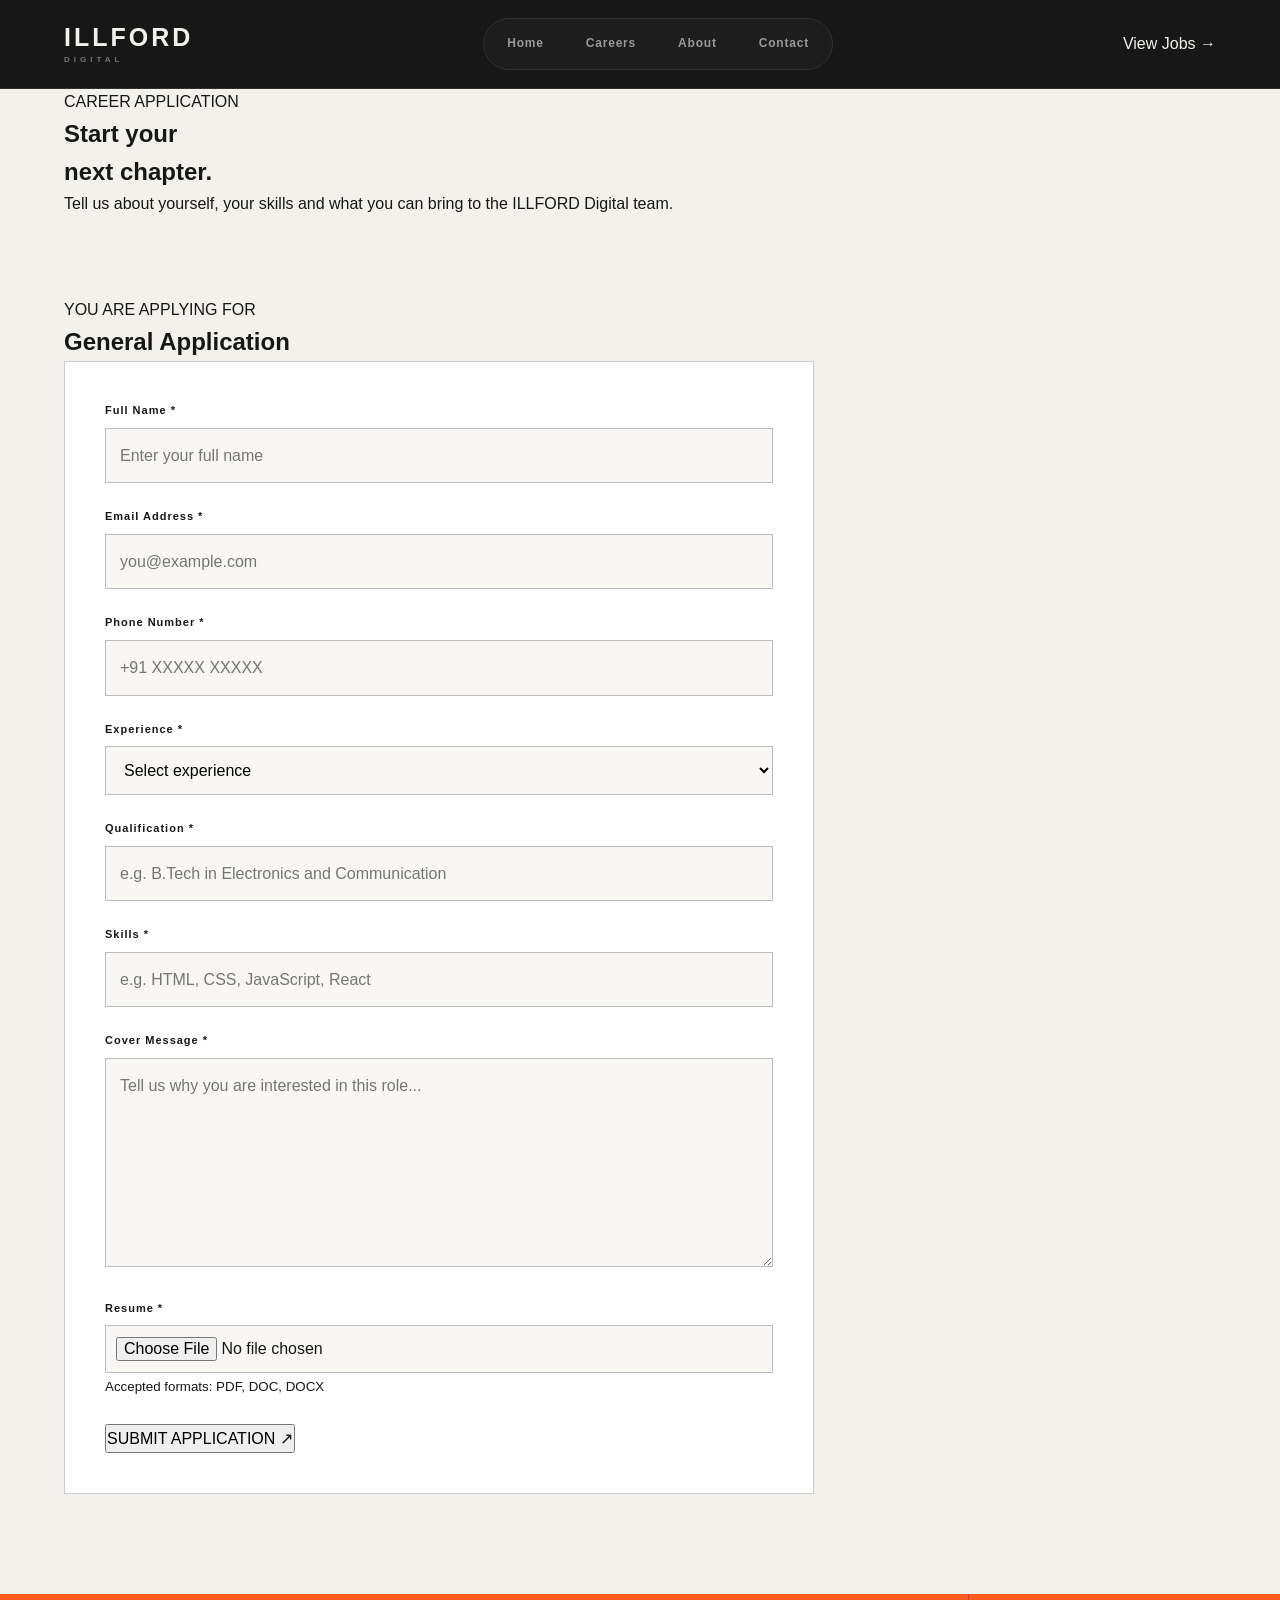
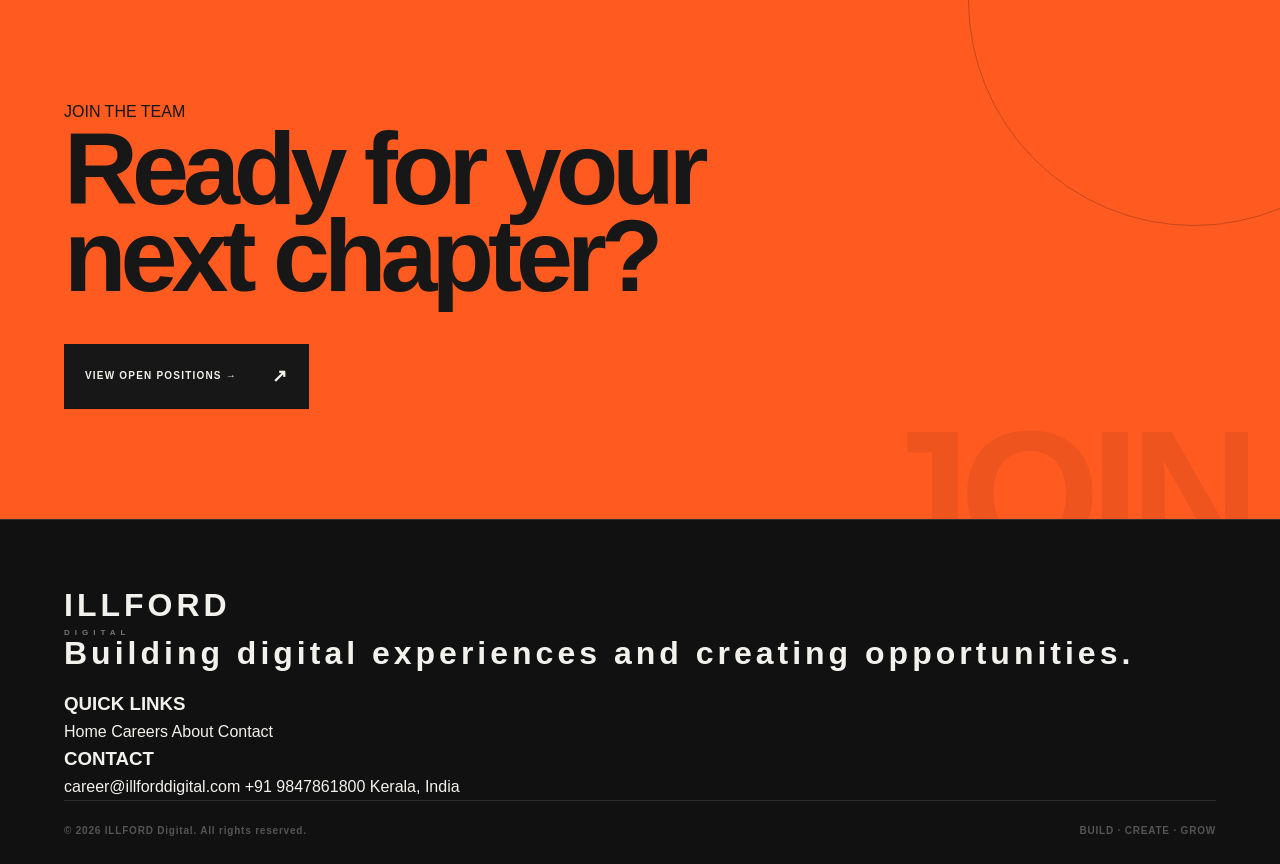
==== commit e227e252: "Add qualification and skills to application form" ====
--- a/apply.html
+++ b/apply.html
@@ -1,47 +1,376 @@
 <!DOCTYPE html>
 <html lang="en">
-
 <head>
-
     <meta charset="UTF-8">
-
     <meta name="viewport" content="width=device-width, initial-scale=1.0">
 
     <title>Apply | ILLFORD Digital</title>
 
     <link rel="stylesheet" href="css/style.css">
-
 </head>
 
-
 <body>
 
-
-    <!-- =========================
-         NAVIGATION
-    ========================== -->
+    <!-- ================= NAVBAR ================= -->
 
     <header class="navbar">
-
         <div class="container nav-container">
 
             <a href="index.html" class="logo">
-
-                ILLF<span>O</span>RD
-
+                ILLFORD
                 <small>DIGITAL</small>
-
             </a>
 
-
-            <nav>
+            <nav class="nav-links">
+                <a href="index.html">Home</a>
+                <a href="jobs.html">Careers</a>
+                <a href="about.html">About</a>
+                <a href="contact.html">Contact</a>
+            </nav>
+
+            <a href="jobs.html" class="nav-button">
+                View Jobs →
+            </a>
+
+        </div>
+    </header>
+
+
+    <!-- ================= APPLICATION HERO ================= -->
+
+    <section class="application-hero">
+
+        <div class="container">
+
+            <div class="application-label">
+                CAREER APPLICATION
+            </div>
+
+            <h1>
+                Start your<br>
+                <span>next chapter.</span>
+            </h1>
+
+            <p>
+                Tell us about yourself, your skills and what you can
+                bring to the ILLFORD Digital team.
+            </p>
+
+        </div>
+
+    </section>
+
+
+    <!-- ================= APPLICATION SECTION ================= -->
+
+    <main class="application-section">
+
+        <div class="container">
+
+            <!-- Selected Job -->
+
+            <div class="selected-job-box">
+
+                <div class="selected-job-label">
+                    YOU ARE APPLYING FOR
+                </div>
+
+                <h2 id="selectedJob">
+                    General Application
+                </h2>
+
+            </div>
+
+
+            <!-- Application Form -->
+
+            <form id="applicationForm" class="application-form">
+
+                <!-- Full Name -->
+
+                <div class="form-group">
+
+                    <label for="fullName">
+                        Full Name <span>*</span>
+                    </label>
+
+                    <input
+                        type="text"
+                        id="fullName"
+                        name="fullName"
+                        placeholder="Enter your full name"
+                        required
+                    >
+
+                </div>
+
+
+                <!-- Email -->
+
+                <div class="form-group">
+
+                    <label for="email">
+                        Email Address <span>*</span>
+                    </label>
+
+                    <input
+                        type="email"
+                        id="email"
+                        name="email"
+                        placeholder="you@example.com"
+                        required
+                    >
+
+                </div>
+
+
+                <!-- Phone -->
+
+                <div class="form-group">
+
+                    <label for="phone">
+                        Phone Number <span>*</span>
+                    </label>
+
+                    <input
+                        type="tel"
+                        id="phone"
+                        name="phone"
+                        placeholder="+91 XXXXX XXXXX"
+                        required
+                    >
+
+                </div>
+
+
+                <!-- Experience -->
+
+                <div class="form-group">
+
+                    <label for="experience">
+                        Experience <span>*</span>
+                    </label>
+
+                    <select
+                        id="experience"
+                        name="experience"
+                        required
+                    >
+
+                        <option value="">
+                            Select experience
+                        </option>
+
+                        <option value="Fresher">
+                            Fresher
+                        </option>
+
+                        <option value="0-1 Years">
+                            0–1 Years
+                        </option>
+
+                        <option value="1-2 Years">
+                            1–2 Years
+                        </option>
+
+                        <option value="2+ Years">
+                            2+ Years
+                        </option>
+
+                    </select>
+
+                </div>
+
+
+                <!-- Qualification -->
+
+                <div class="form-group">
+
+                    <label for="qualification">
+                        Qualification <span>*</span>
+                    </label>
+
+                    <input
+                        type="text"
+                        id="qualification"
+                        name="qualification"
+                        placeholder="e.g. B.Tech in Electronics and Communication"
+                        required
+                    >
+
+                </div>
+
+
+                <!-- Skills -->
+
+                <div class="form-group">
+
+                    <label for="skills">
+                        Skills <span>*</span>
+                    </label>
+
+                    <input
+                        type="text"
+                        id="skills"
+                        name="skills"
+                        placeholder="e.g. HTML, CSS, JavaScript, React"
+                        required
+                    >
+
+                </div>
+
+
+                <!-- Cover Message -->
+
+                <div class="form-group">
+
+                    <label for="message">
+                        Cover Message <span>*</span>
+                    </label>
+
+                    <textarea
+                        id="message"
+                        name="message"
+                        rows="7"
+                        placeholder="Tell us why you are interested in this role..."
+                        required
+                    ></textarea>
+
+                </div>
+
+
+                <!-- Resume -->
+
+                <div class="form-group">
+
+                    <label for="resume">
+                        Resume <span>*</span>
+                    </label>
+
+                    <input
+                        type="file"
+                        id="resume"
+                        name="resume"
+                        accept=".pdf,.doc,.docx"
+                        required
+                    >
+
+                    <small class="file-note">
+                        Accepted formats: PDF, DOC, DOCX
+                    </small>
+
+                </div>
+
+
+                <!-- Submit -->
+
+                <div class="form-submit">
+
+                    <button
+                        type="submit"
+                        class="application-submit"
+                    >
+                        SUBMIT APPLICATION
+                        <span>↗</span>
+                    </button>
+
+                </div>
+
+
+                <!-- Success Message -->
+
+                <div
+                    id="successMessage"
+                    class="success-message"
+                >
+
+                    <div class="success-icon">
+                        ✓
+                    </div>
+
+                    <div>
+                        <h3>Application submitted successfully.</h3>
+
+                        <p>
+                            Thank you for applying to ILLFORD Digital.
+                            Our team will review your application and
+                            get back to you if your profile is shortlisted.
+                        </p>
+                    </div>
+
+                </div>
+
+            </form>
+
+        </div>
+
+    </main>
+
+
+    <!-- ================= CTA ================= -->
+
+    <section class="cta-section">
+
+        <div class="container cta-container">
+
+            <div>
+
+                <span class="cta-label">
+                    JOIN THE TEAM
+                </span>
+
+                <h2>
+                    Ready for your<br>
+                    next chapter?
+                </h2>
+
+            </div>
+
+            <a href="jobs.html" class="cta-button">
+                VIEW OPEN POSITIONS →
+            </a>
+
+        </div>
+
+    </section>
+
+
+    <!-- ================= FOOTER ================= -->
+
+    <footer class="site-footer">
+
+        <div class="container footer-grid">
+
+            <!-- Brand -->
+
+            <div class="footer-brand">
+
+                <a href="index.html" class="footer-logo">
+                    ILLFORD
+                    <small>DIGITAL</small>
+                </a>
+
+                <p>
+                    Building digital experiences and creating opportunities.
+                </p>
+
+            </div>
+
+
+            <!-- Quick Links -->
+
+            <div class="footer-column">
+
+                <h3>
+                    QUICK LINKS
+                </h3>
 
                 <a href="index.html">
                     Home
                 </a>
 
                 <a href="jobs.html">
-                    Jobs
+                    Careers
                 </a>
 
                 <a href="about.html">
@@ -52,349 +381,54 @@
                     Contact
                 </a>
 
-            </nav>
-
-        </div>
-
-    </header>
-
-
-
-    <!-- =========================
-         APPLICATION PAGE
-    ========================== -->
-
-    <main>
-
-
-        <section class="application-section">
-
-            <div class="container">
-
-
-                <div class="application-header">
-
-                    <p class="eyebrow">
-                        JOIN OUR TEAM
-                    </p>
-
-                    <h1>
-                        Apply for a position
-                    </h1>
-
-                    <p>
-                        Complete the form below and our team
-                        will review your application.
-                    </p>
-
-                </div>
-
-
-
-                <!-- Selected Job -->
-
-                <div class="selected-job">
-
-                    <span>
-                        You are applying for
-                    </span>
-
-                    <strong id="selectedJob">
-                        Loading...
-                    </strong>
-
-                </div>
-
-
-
-                <!-- Application Form -->
-
-                <form
-                    id="applicationForm"
-                    class="application-form"
-                >
-
-
-                    <!-- Name -->
-
-                    <div class="form-group">
-
-                        <label for="fullName">
-                            Full Name
-                        </label>
-
-                        <input
-                            type="text"
-                            id="fullName"
-                            name="fullName"
-                            placeholder="Enter your full name"
-                            required
-                        >
-
-                    </div>
-
-
-
-                    <!-- Email -->
-
-                    <div class="form-group">
-
-                        <label for="email">
-                            Email Address
-                        </label>
-
-                        <input
-                            type="email"
-                            id="email"
-                            name="email"
-                            placeholder="Enter your email address"
-                            required
-                        >
-
-                    </div>
-
-
-
-                    <!-- Phone -->
-
-                    <div class="form-group">
-
-                        <label for="phone">
-                            Phone Number
-                        </label>
-
-                        <input
-                            type="tel"
-                            id="phone"
-                            name="phone"
-                            placeholder="Enter your phone number"
-                            required
-                        >
-
-                    </div>
-
-
-
-                    <!-- Experience -->
-
-                    <div class="form-group">
-
-                        <label for="experience">
-                            Experience
-                        </label>
-
-                        <select
-                            id="experience"
-                            name="experience"
-                            required
-                        >
-
-                            <option value="">
-                                Select your experience
-                            </option>
-
-                            <option value="Fresher">
-                                Fresher
-                            </option>
-
-                            <option value="0-1">
-                                0–1 Years
-                            </option>
-
-                            <option value="1-2">
-                                1–2 Years
-                            </option>
-
-                            <option value="2-5">
-                                2–5 Years
-                            </option>
-
-                            <option value="5+">
-                                5+ Years
-                            </option>
-
-                        </select>
-
-                    </div>
-
-
-
-                    <!-- Cover Letter -->
-
-                    <div class="form-group">
-
-                        <label for="message">
-                            Cover Letter
-                        </label>
-
-                        <textarea
-                            id="message"
-                            name="message"
-                            rows="6"
-                            placeholder="Tell us why you would be a good fit..."
-                            required
-                        ></textarea>
-
-                    </div>
-
-
-
-                    <!-- Resume -->
-
-                    <div class="form-group">
-
-                        <label for="resume">
-                            Resume
-                        </label>
-
-                        <input
-                            type="file"
-                            id="resume"
-                            name="resume"
-                            accept=".pdf,.doc,.docx"
-                            required
-                        >
-
-                        <small>
-                            Accepted formats: PDF, DOC, DOCX
-                        </small>
-
-                    </div>
-
-
-
-                    <!-- Submit -->
-
-                    <button
-                        type="submit"
-                        class="submit-btn"
-                    >
-                        Submit Application →
-                    </button>
-
-
-                    <!-- Success Message -->
-
-                    <div
-                        id="successMessage"
-                        class="success-message"
-                    >
-
-                        <strong>
-                            Application submitted successfully!
-                        </strong>
-
-                        <p>
-                            Thank you for applying.
-                            Our team will review your application
-                            and contact you if your profile is shortlisted.
-                        </p>
-
-                    </div>
-
-
-                </form>
-
-            </div>
-
-        </section>
-
-
-    </main>
-
-
-
-    <!-- =========================
-         FOOTER
-    ========================== -->
-
-    <footer class="footer">
-
-        <div class="container footer-content">
-
-
-            <div>
-
-                <a
-                    href="index.html"
-                    class="logo footer-logo"
-                >
-
-                    ILLF<span>O</span>RD
-
-                    <small>DIGITAL</small>
-
-                </a>
-
-                <p>
-                    Building digital experiences and
-                    creating opportunities.
-                </p>
-
-            </div>
-
-
-
-            <div class="footer-links">
-
-                <h4>
-                    Quick Links
-                </h4>
-
-                <a href="index.html">
-                    Home
-                </a>
-
-                <a href="jobs.html">
-                    Jobs
-                </a>
-
-                <a href="about.html">
-                    About
-                </a>
-
-                <a href="contact.html">
-                    Contact
-                </a>
-
-            </div>
-
-
-
-            <div class="footer-links">
-
-                <h4>
-                    Contact
-                </h4>
-
-                <p>
+            </div>
+
+
+            <!-- Contact -->
+
+            <div class="footer-column">
+
+                <h3>
+                    CONTACT
+                </h3>
+
+                <a href="mailto:career@illforddigital.com">
                     career@illforddigital.com
-                </p>
-
-                <p>
+                </a>
+
+                <a href="tel:+919847861800">
                     +91 9847861800
-                </p>
-
-            </div>
-
-
-        </div>
-
-
-        <div class="container copyright">
+                </a>
+
+                <span>
+                    Kerala, India
+                </span>
+
+            </div>
+
+        </div>
+
+
+        <!-- Footer Bottom -->
+
+        <div class="container footer-bottom">
 
             <p>
                 © 2026 ILLFORD Digital. All rights reserved.
             </p>
 
+            <span>
+                BUILD · CREATE · GROW
+            </span>
+
         </div>
 
     </footer>
 
 
+    <!-- ================= JAVASCRIPT ================= -->
 
     <script src="js/apply.js"></script>
 
 </body>
-
 </html>
